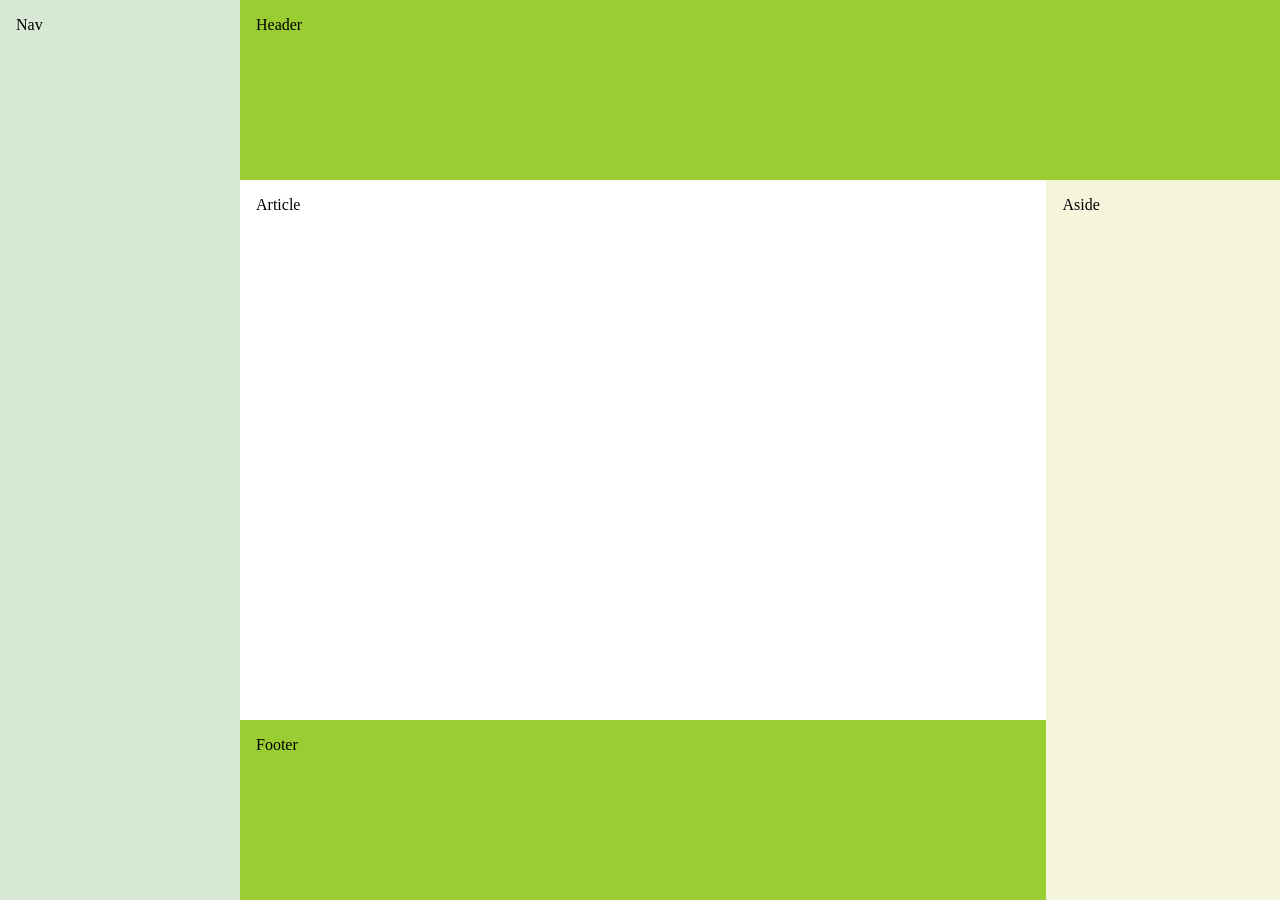
==== index.html @ 681dcfcd "Saurabh add . Flexbox _layout" ====
<!DOCTYPE html>
<html lang="en">
<head>
    <meta charset="UTF-8">
    <meta name="viewport" content="width=device-width, initial-scale=1.0">
    <title>BridgeLabz Layout</title>
    <link rel="stylesheet" href="styles.css">
    <link rel="icon" href="assets/fav.png" type="image/png">
</head>
<body>
    <nav class="outer-col-1">Nav</nav>
    <div class="outer-col-2">
        <header>Header</header>
        <div class="inner-row">
            <div class="inner-col">
                <article>Article</article>
                <footer>Footer</footer>
            </div>
            <aside>Aside</aside>
        </div>
    </div>
</body>
</html>
---- styles.css ----
* {
    box-sizing: border-box;
}
body {
    display: flex;
    min-height: 100vh;
    flex-direction: row;
    margin: 0;
}
.outer-col-1 {
    background: #D7E8D4;
    flex: 1;
}
.outer-col-2 {
    display: flex;
    flex-direction: column;
    flex: 5;
}
.inner-row {
    display: flex;
    flex-direction: row;
}
.inner-col {
    flex: 4;
}
.inner-row article {
    min-height: 60vh;
}
.inner-row aside {
    background: beige;
    flex: 1;
}
header, footer {
    background: yellowgreen;
    height: 20vh;
}
header, footer, article, nav, aside {
    padding: 1em;
}
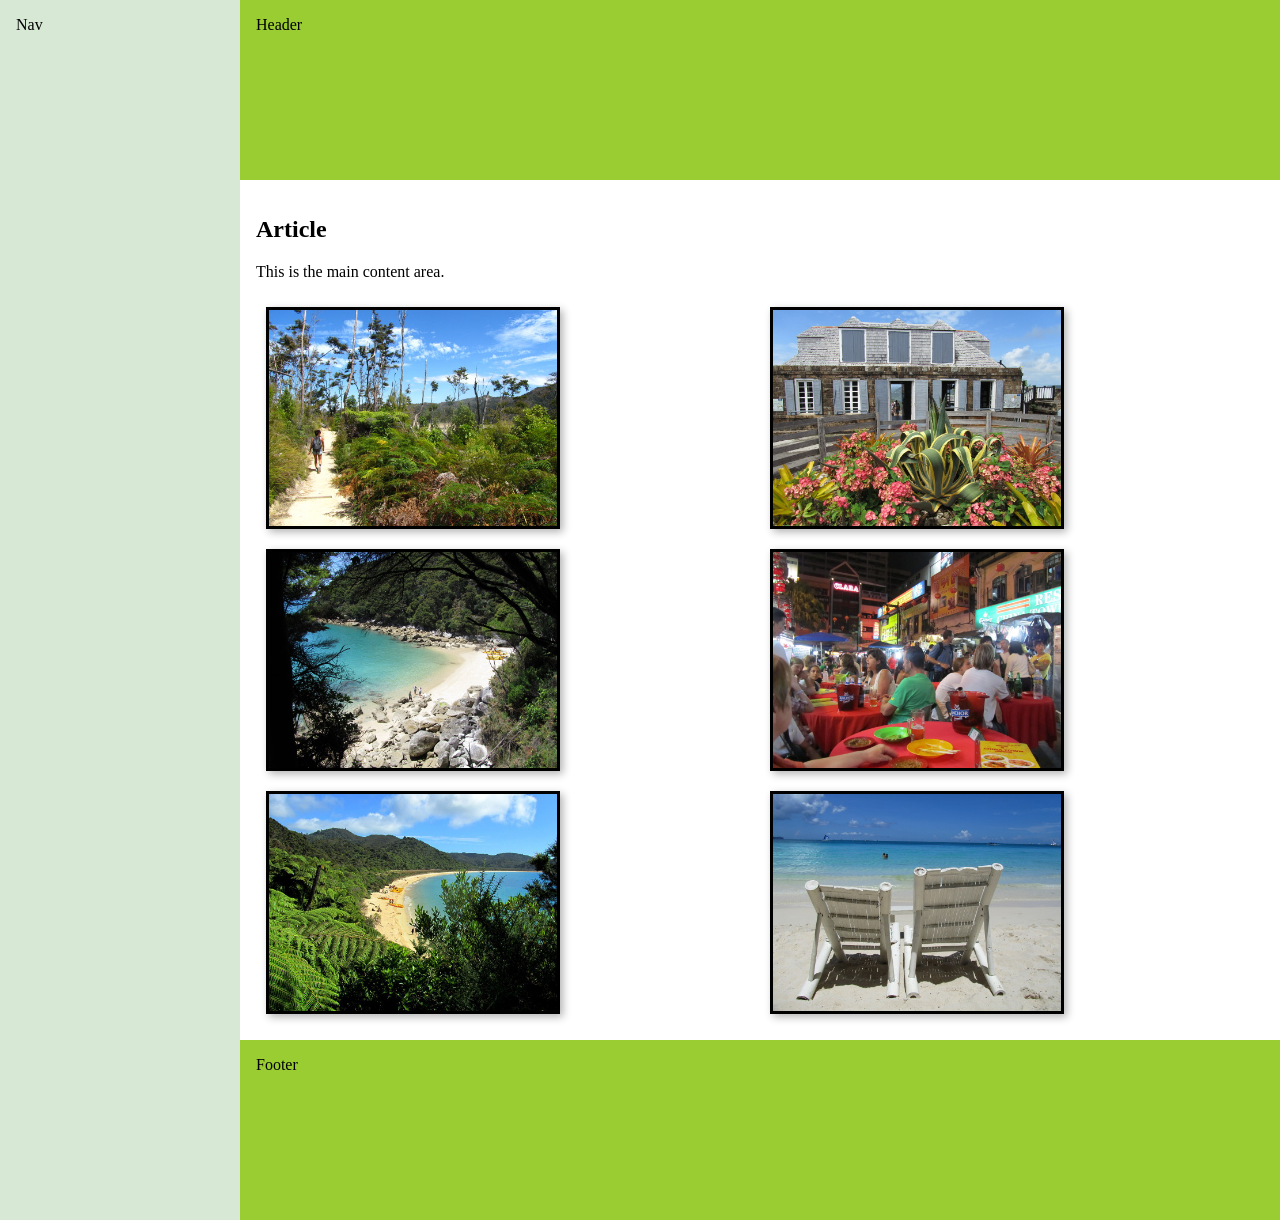
==== commit 885ccd5c: "Saurabh add . Photo Gallery" ====
--- a/index.html
+++ b/index.html
@@ -3,7 +3,7 @@
 <head>
     <meta charset="UTF-8">
     <meta name="viewport" content="width=device-width, initial-scale=1.0">
-    <title>BridgeLabz Layout</title>
+    <title>Saurabh Layout</title>
     <link rel="stylesheet" href="styles.css">
     <link rel="icon" href="assets/fav.png" type="image/png">
 </head>
@@ -13,10 +13,20 @@
         <header>Header</header>
         <div class="inner-row">
             <div class="inner-col">
-                <article>Article</article>
+                <article>
+                    <h2>Article</h2>
+                    <p>This is the main content area.</p>
+                    <section class="cards">
+                        <img src="assets/23m.jpg" alt="Sample photo">
+                        <img src="assets/24m.jpg" alt="Sample photo">
+                        <img src="assets/22m.jpg" alt="Sample photo">
+                        <img src="assets/28m.jpg" alt="Sample photo">
+                        <img src="assets/29m.jpg" alt="Sample photo">
+                        <img src="assets/30m.jpg" alt="Sample photo">
+                    </section>
+                </article>
                 <footer>Footer</footer>
             </div>
-            <aside>Aside</aside>
         </div>
     </div>
 </body>
--- a/styles.css
+++ b/styles.css
@@ -36,4 +36,18 @@
 }
 header, footer, article, nav, aside {
     padding: 1em;
+}
+
+.cards {
+    display: flex;
+    flex-wrap: wrap;
+    align-items: flex-start;
+    flex-direction: column;
+    max-height: 100vh;
+}
+.cards img {
+    margin: 10px;
+    border: 3px solid #000;
+    box-shadow: 3px 3px 8px 0px rgba(0,0,0,0.3); 
+    max-width: 23vw;
 }
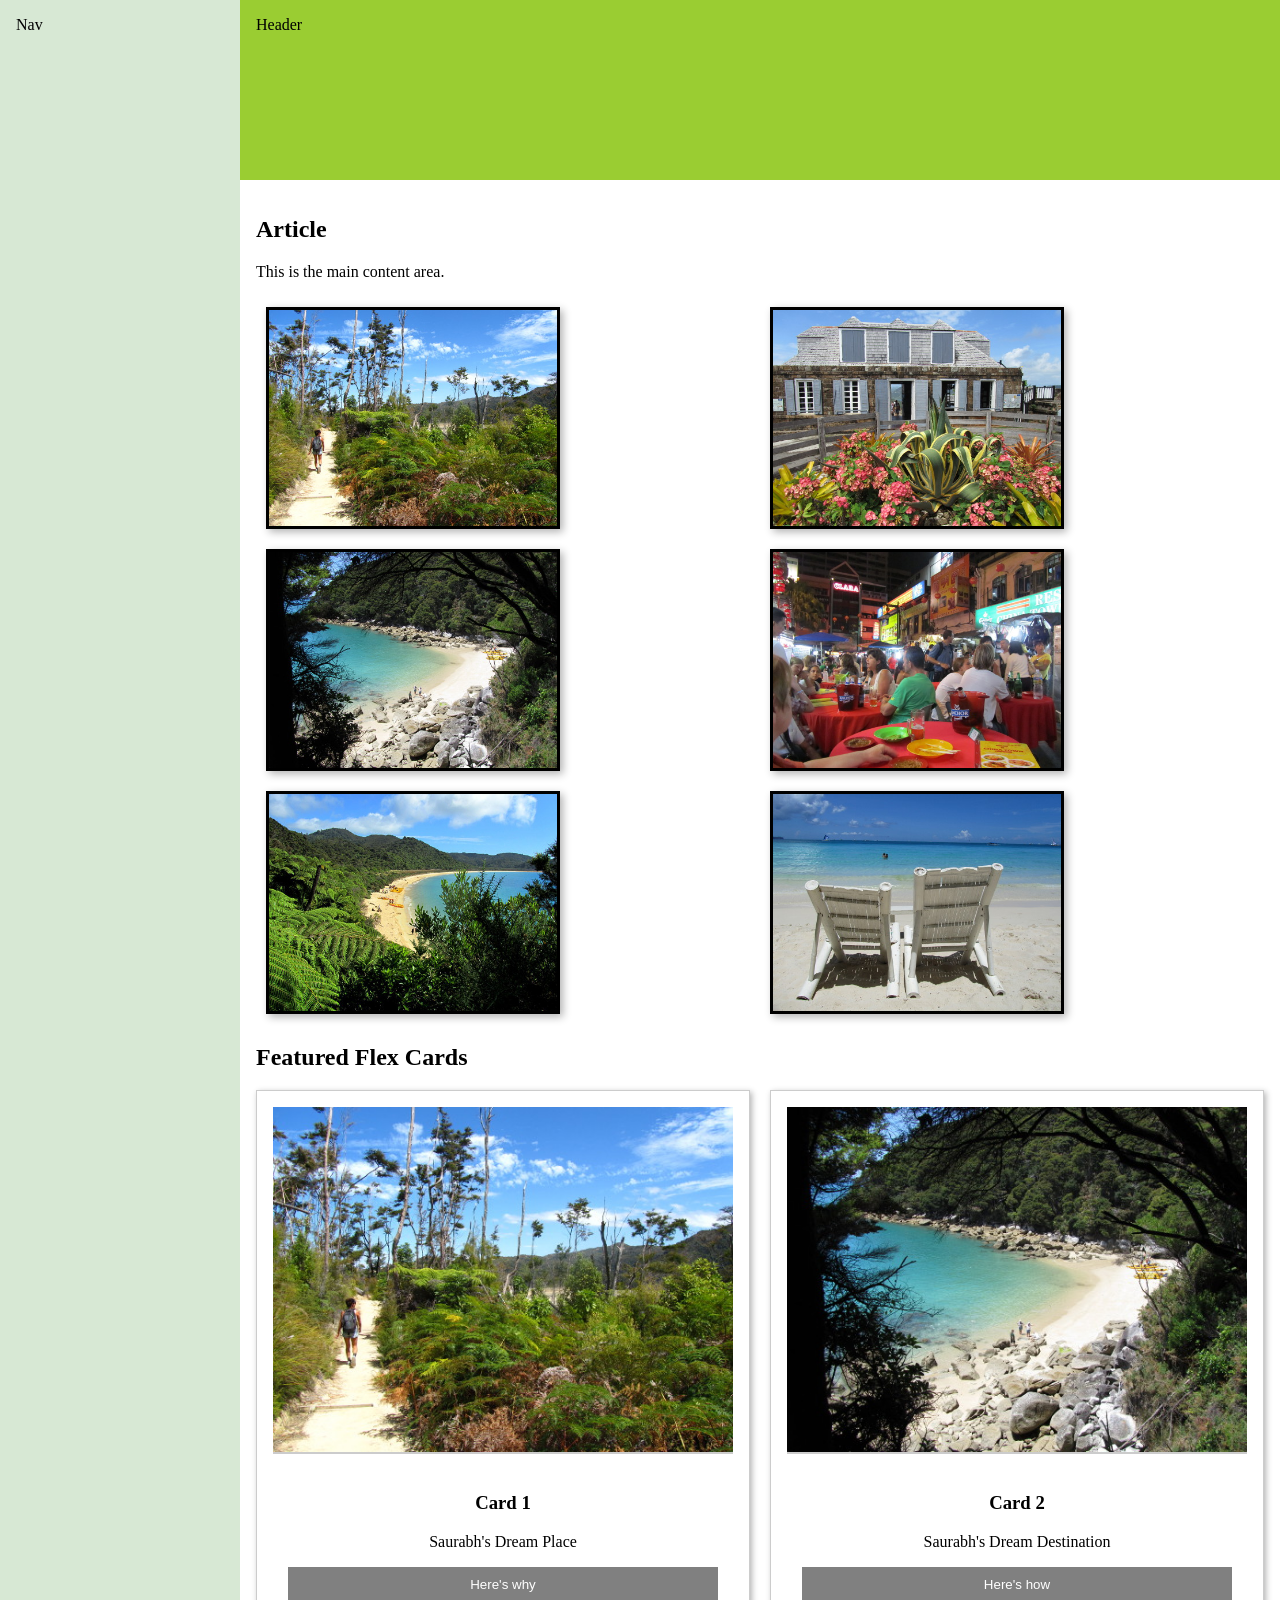
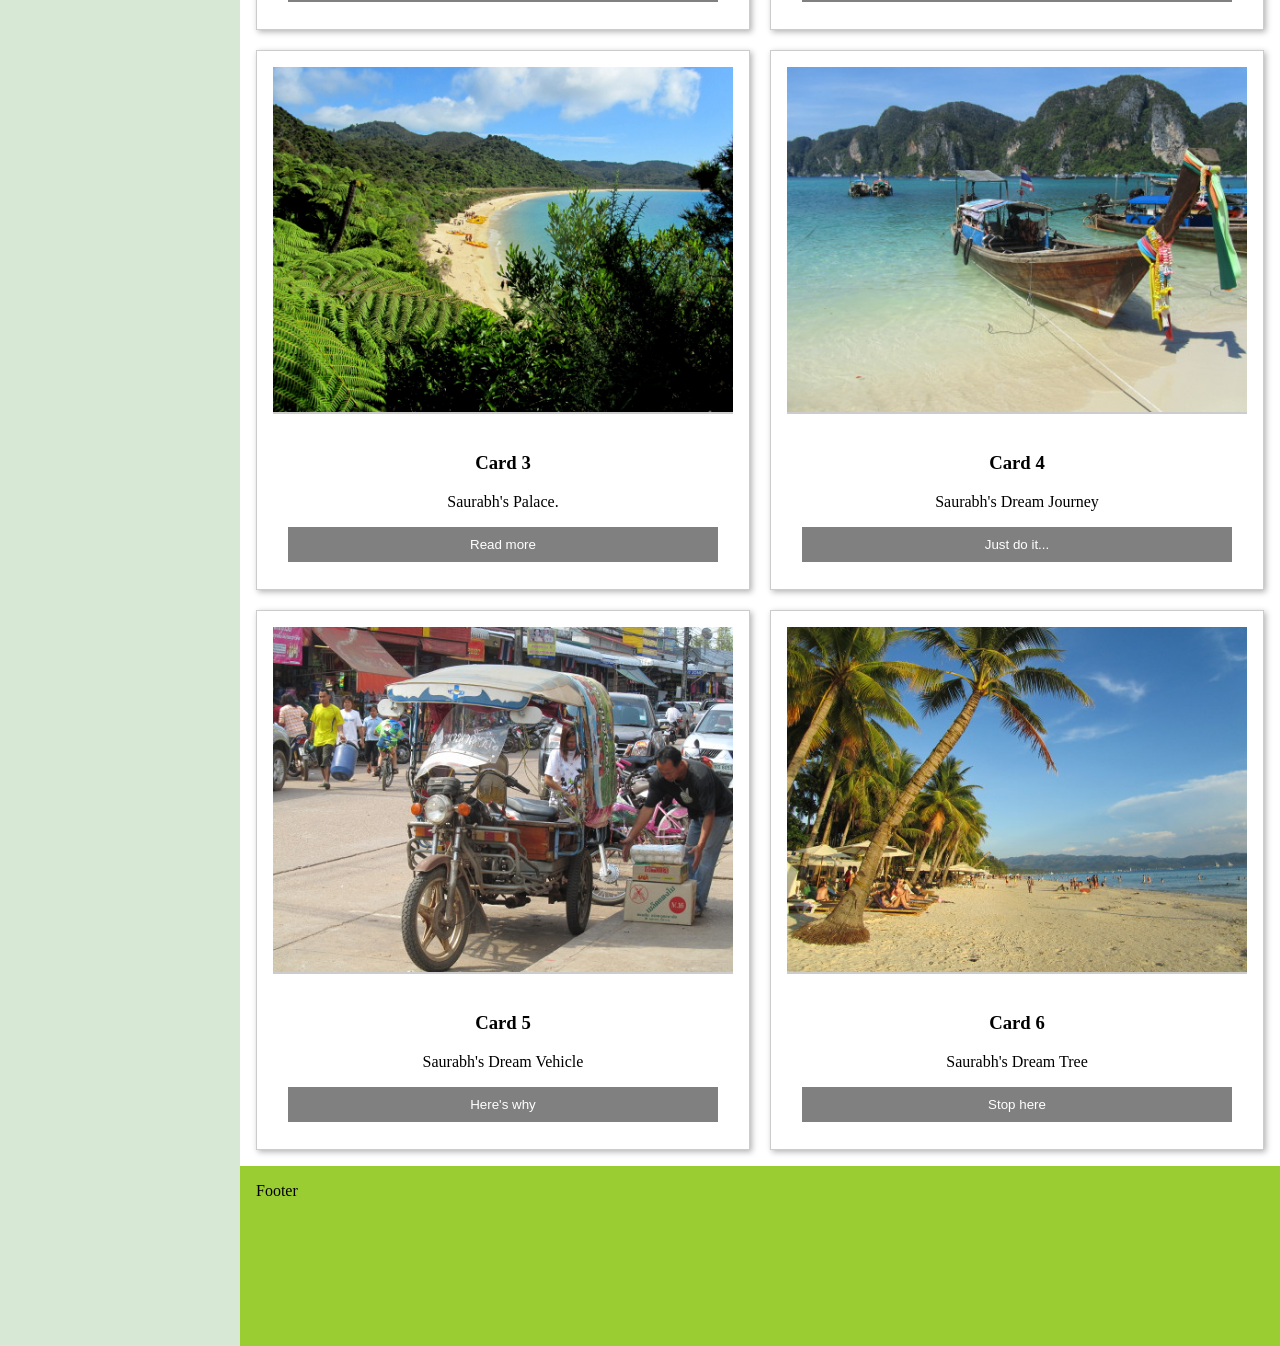
==== commit 66c44635: "Saurabh add . Flex Cards" ====
--- a/index.html
+++ b/index.html
@@ -24,6 +24,64 @@
                         <img src="assets/29m.jpg" alt="Sample photo">
                         <img src="assets/30m.jpg" alt="Sample photo">
                     </section>
+                    <section class="flex-cards">
+                        <h2 class="section-title">Featured Flex Cards</h2>
+                        <div class="flex-container">
+                            <article class="card">
+                                <img src="assets/23m.jpg" alt="Sample photo">
+                                <div class="text">
+                                    <h3>Card 1</h3>
+                                    <p>Saurabh's Dream Place</p>
+                                    <button>Here's why</button>
+                                </div>
+                            </article>
+                    
+                            <article class="card">
+                                <img src="assets/24m.jpg" alt="Sample photo">
+                                <div class="text">
+                                    <h3>Card 2</h3>
+                                    <p>Saurabh's Dream Destination</p>
+                                    <button>Here's how</button>
+                                </div>
+                            </article>
+                    
+                            <article class="card">
+                                <img src="assets/22l.jpg" alt="Sample photo">
+                                <div class="text">
+                                    <h3>Card 3</h3>
+                                    <p>Saurabh's Palace.</p>
+                                    <button>Read more</button>
+                                </div>
+                            </article>
+                    
+                            <article class="card">
+                                <img src="assets/15l.jpg" alt="Sample photo">
+                                <div class="text">
+                                    <h3>Card 4</h3>
+                                    <p>Saurabh's Dream Journey</p>
+                                    <button>Just do it...</button>
+                                </div>
+                            </article>
+                    
+                            <article class="card">
+                                <img src="assets/25m.jpg" alt="Sample photo">
+                                <div class="text">
+                                    <h3>Card 5</h3>
+                                    <p>Saurabh's Dream Vehicle</p>
+                                    <button>Here's why</button>
+                                </div>
+                            </article>
+                    
+                            <article class="card">
+                                <img src="assets/16l.jpg" alt="Sample photo">
+                                <div class="text">
+                                    <h3>Card 6</h3>
+                                    <p>Saurabh's Dream Tree</p>
+                                    <button>Stop here</button>
+                                </div>
+                            </article>
+                        </div>
+                    </section>
                 </article>
                 <footer>Footer</footer>
             </div>
--- a/styles.css
+++ b/styles.css
@@ -50,4 +50,45 @@
     border: 3px solid #000;
     box-shadow: 3px 3px 8px 0px rgba(0,0,0,0.3); 
     max-width: 23vw;
+}
+.flex-container {
+    display: flex;
+    flex-wrap: wrap;
+    gap: 20px;
+    justify-content: space-between;
+}
+
+.card {
+    flex: 0 0 calc(50% - 10px); 
+    border: 1px solid #ccc;
+    box-shadow: 2px 2px 6px 0px rgba(0,0,0,0.3);
+    background: #fff;
+    padding-bottom: 10px;
+    text-align: center;
+}
+
+.card img {
+    max-width: 100%;
+    border-bottom: 2px solid #ccc;
+}
+.card .text {
+    padding: 15px;
+}
+
+.card .text > button {
+    background: gray;
+    border: none;
+    color: white;
+    padding: 10px;
+    width: 100%;
+    cursor: pointer;
+}
+.double-width {
+    flex: 0 0 100%;
+}
+
+@media (max-width: 768px) {
+    .card {
+        flex: 0 0 100%; 
+    }
 }
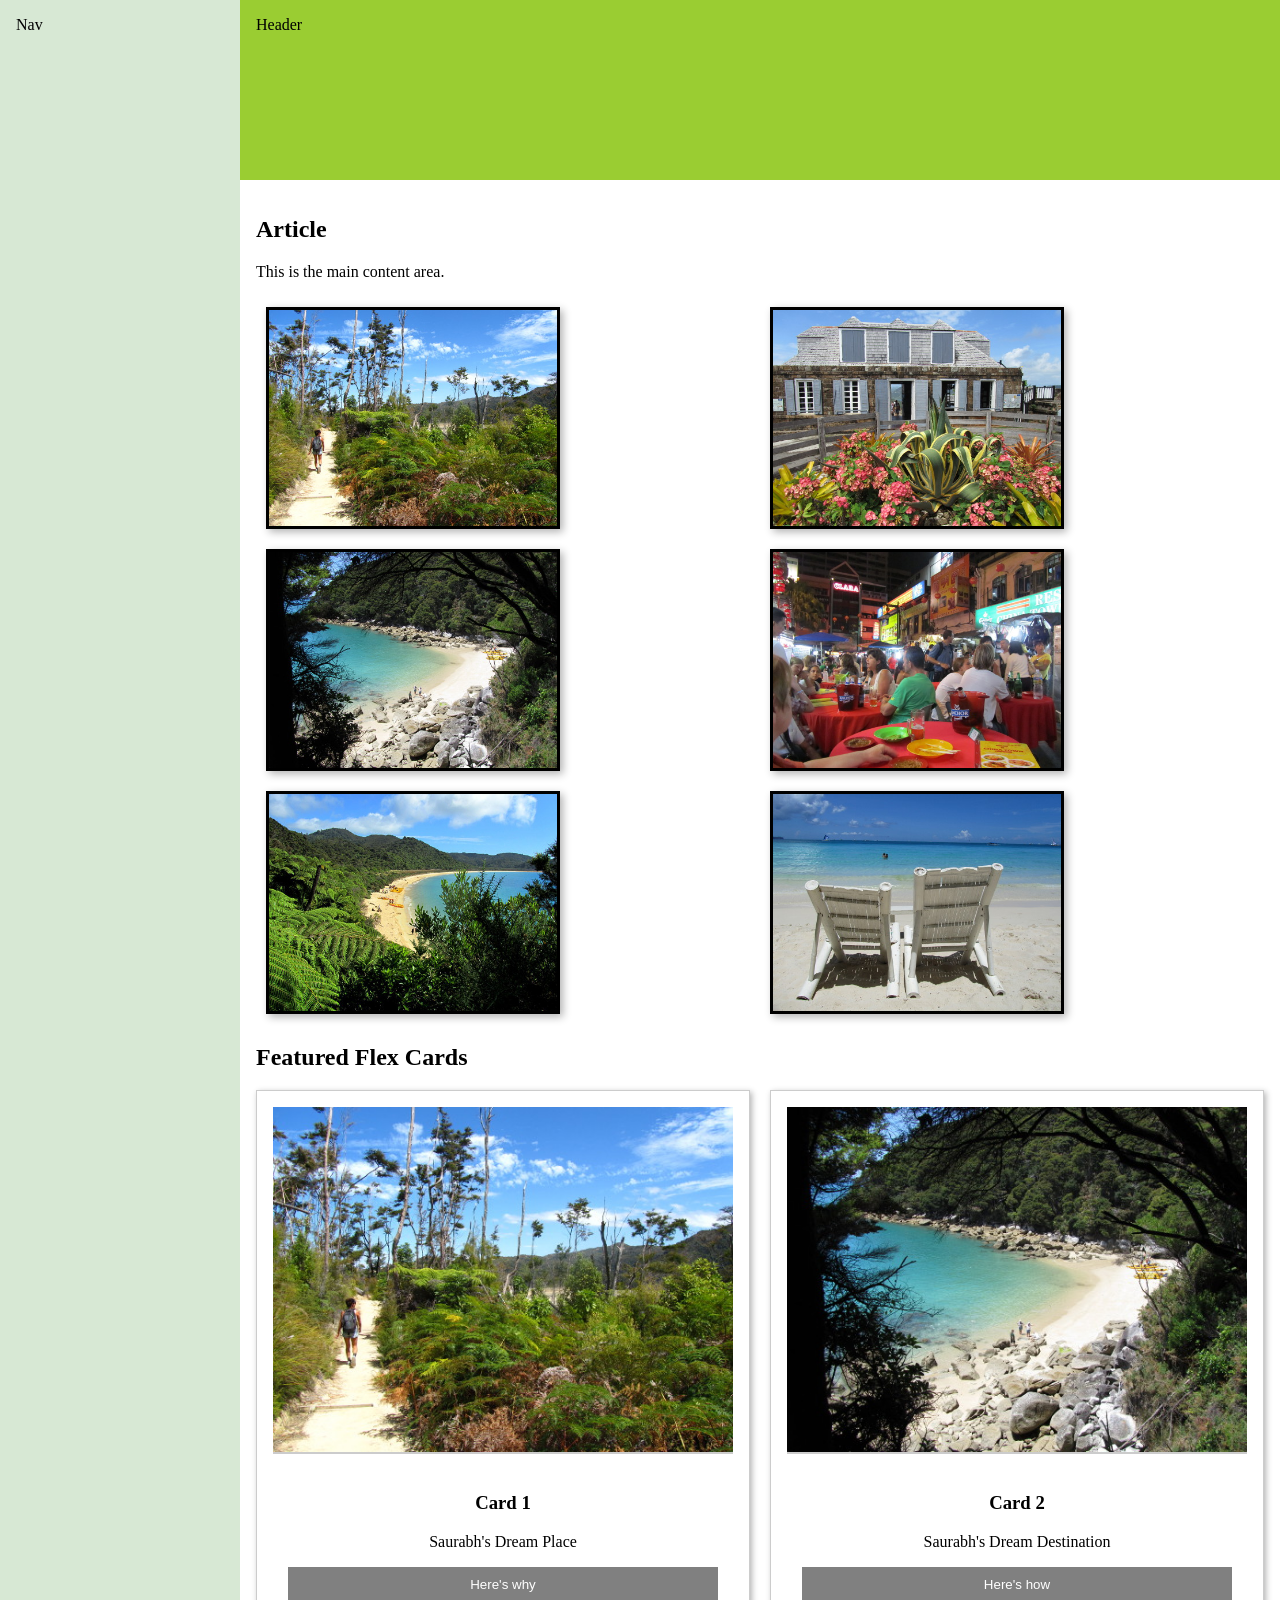
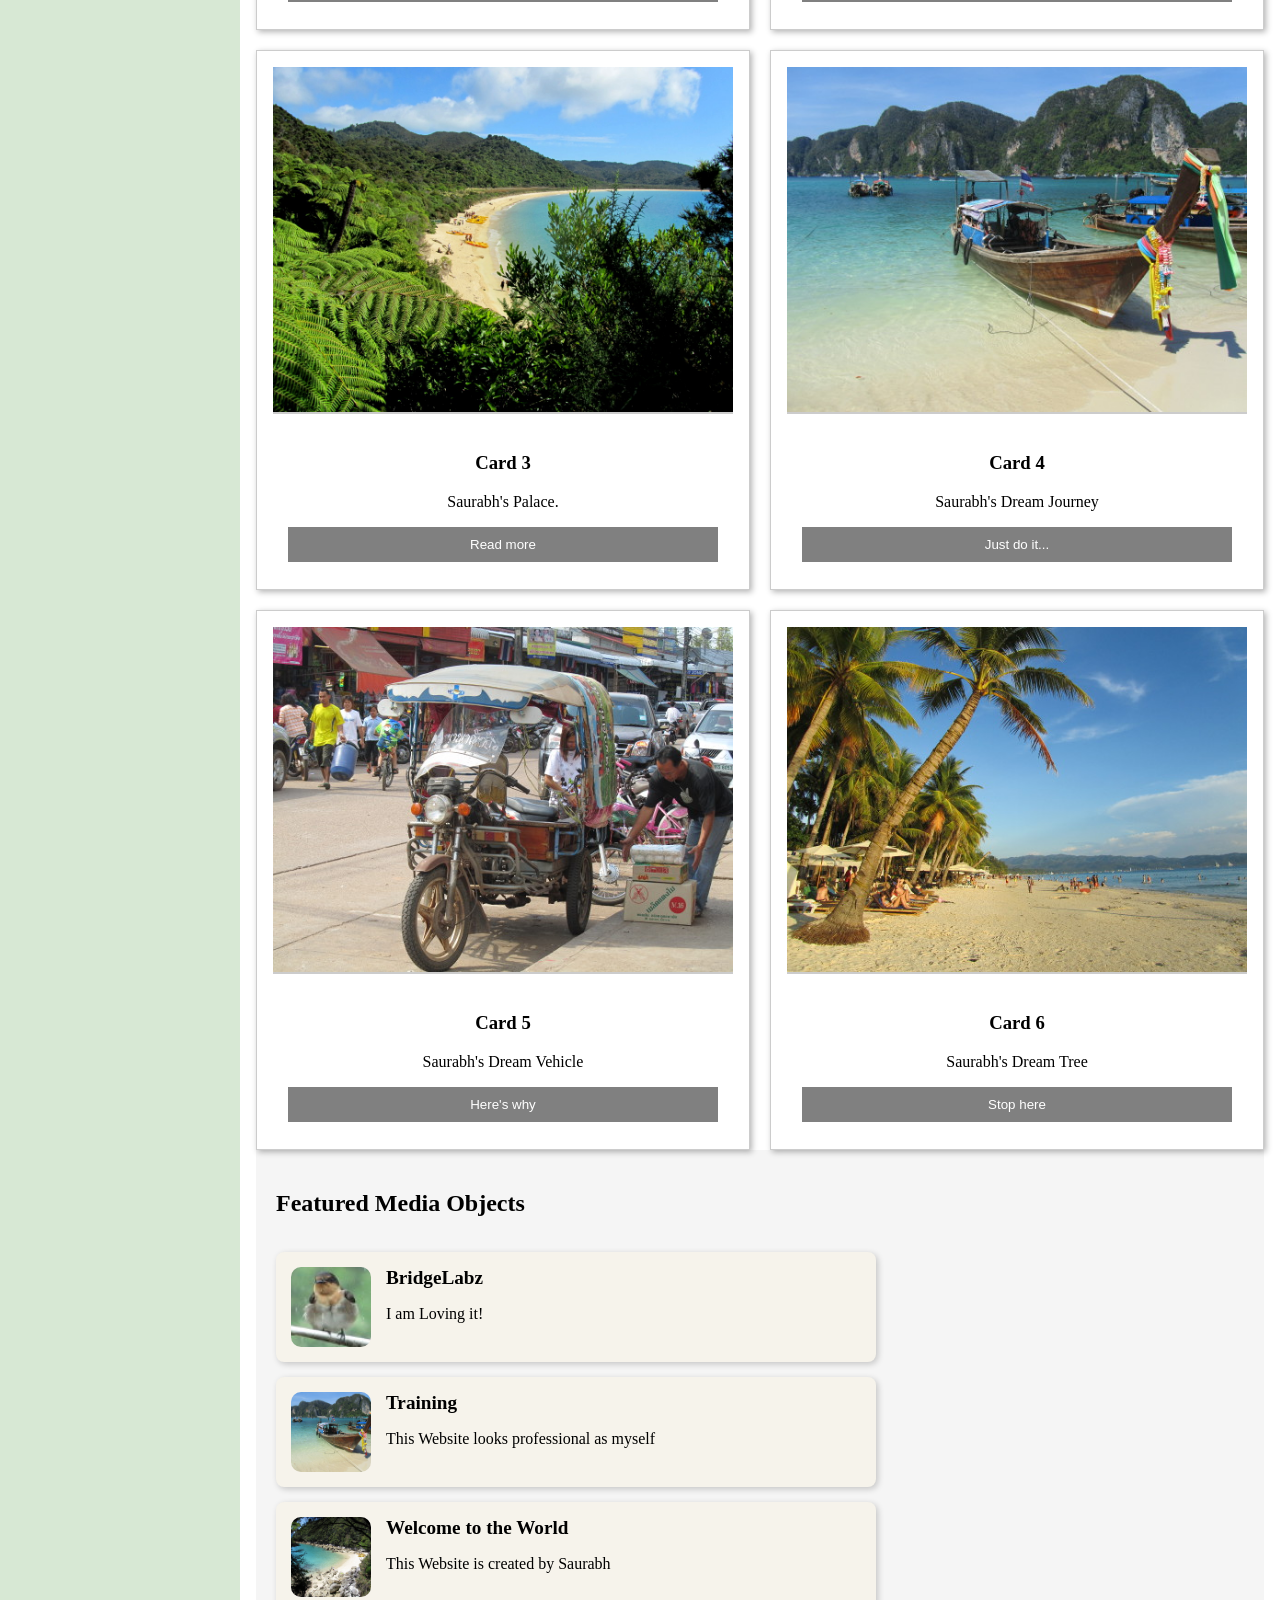
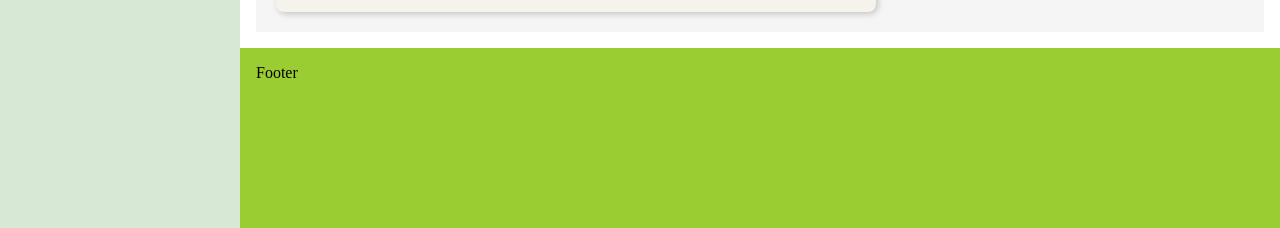
==== commit 86150c7f: "Saurabh add . Media Object" ====
--- a/index.html
+++ b/index.html
@@ -82,6 +82,33 @@
                             </article>
                         </div>
                     </section>
+                    <section class="media-container" id="media-container">
+                        <h2 class="section-title">Featured Media Objects</h2>
+                    
+                        <div class="media">
+                            <img class="media-object" src="assets/8s.jpg" alt="Sample photo">
+                            <div class="media-body">
+                                <h3 class="media-heading">BridgeLabz</h3>
+                                <p>I am Loving it! </p>
+                            </div>
+                        </div>
+                    
+                        <div class="media">
+                            <img class="media-object" src="assets/15l.jpg" alt="Sample photo">
+                            <div class="media-body">
+                                <h3 class="media-heading">Training </h3>
+                                <p>This Website looks professional as myself</p>
+                            </div>
+                        </div>
+                    
+                        <div class="media">
+                            <img class="media-object" src="assets/24m.jpg" alt="Sample photo">
+                            <div class="media-body">
+                                <h3 class="media-heading">Welcome to the World</h3>
+                                <p>This Website is created by Saurabh </p>
+                            </div>
+                        </div>
+                    </section>        
                 </article>
                 <footer>Footer</footer>
             </div>
--- a/styles.css
+++ b/styles.css
@@ -91,4 +91,39 @@
     .card {
         flex: 0 0 100%; 
     }
+}
+.media-container {
+    display: flex;
+    flex-direction: column;
+    gap: 15px;
+    padding: 20px;
+    background: #f5f5f5;
+}
+
+.media {
+    display: flex;
+    align-items: flex-start;
+    background: #F6F3EB;
+    padding: 15px;
+    border-radius: 8px;
+    max-width: 600px;
+    box-shadow: 2px 2px 6px rgba(0,0,0,0.2);
+}
+
+.media-object {
+    width: 80px;
+    height: 80px;
+    object-fit: cover;
+    border-radius: 10px;
+    margin-right: 15px;
+}
+
+.media-body {
+    flex: 1;
+}
+
+.media-heading {
+    margin: 0 0 5px;
+    font-size: 1.2em;
+    font-weight: bold;
 }
